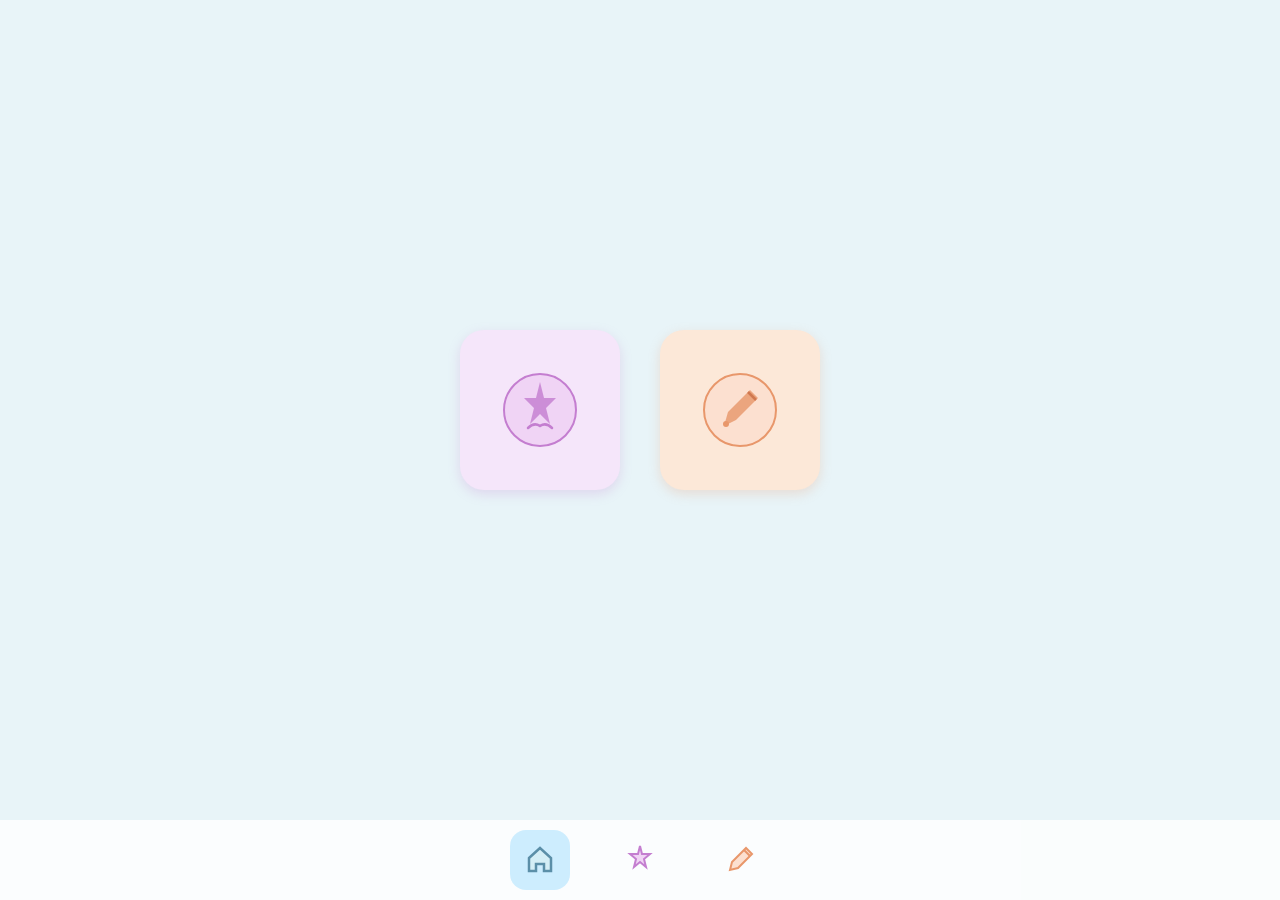
==== frontend/index.html @ 815e2b08 "Replace brush icon with paintbrush SVG" ====
<!DOCTYPE html>
<html lang="en">
<head>
    <meta charset="UTF-8">
    <meta name="viewport" content="width=device-width, initial-scale=1, maximum-scale=1, user-scalable=no, viewport-fit=cover">
    <meta name="apple-mobile-web-app-capable" content="yes">
    <meta name="apple-mobile-web-app-status-bar-style" content="black-translucent">
    <title>Mermaid Create &amp; Play</title>
    <link rel="stylesheet" href="css/style.css?v=3">
</head>
<body>
    <main id="app"></main>

    <nav id="nav-bar">
        <a href="#/home" class="nav-icon" data-view="home" aria-label="Home">
            <svg width="32" height="32" viewBox="0 0 32 32" fill="none" xmlns="http://www.w3.org/2000/svg">
                <path d="M5 14L16 4L27 14V27H20V20H12V27H5V14Z" stroke="#5b8fa8" stroke-width="2.5" fill="#d4eef6"/>
            </svg>
        </a>
        <a href="#/dressup" class="nav-icon" data-view="dressup" aria-label="Dress Up">
            <svg width="32" height="32" viewBox="0 0 32 32" fill="none" xmlns="http://www.w3.org/2000/svg">
                <path d="M16 2L18 10L26 10L20 15L22 23L16 18L10 23L12 15L6 10L14 10Z" stroke="#c47ed0" stroke-width="2" fill="#f0d4f5"/>
            </svg>
        </a>
        <a href="#/coloring" class="nav-icon" data-view="coloring" aria-label="Coloring">
            <svg width="32" height="32" viewBox="0 0 32 32" fill="none" xmlns="http://www.w3.org/2000/svg">
                <path d="M6 26L8 18L22 4L28 10L14 24L6 26Z" stroke="#e8976b" stroke-width="2" fill="#fce0d0"/>
                <path d="M20 6L26 12" stroke="#e8976b" stroke-width="2"/>
            </svg>
        </a>
    </nav>

    <script type="module" src="js/app.js?v=8"></script>
</body>
</html>
---- frontend/css/style.css ----
/* Reset */
* {
    margin: 0;
    padding: 0;
    box-sizing: border-box;
    -webkit-tap-highlight-color: transparent;
}

/* Full-screen iPad app foundation */
html, body {
    width: 100%;
    height: 100%;
    overflow: hidden;
    position: fixed;
    overscroll-behavior: none;
    touch-action: manipulation;
    font-family: -apple-system, sans-serif;
    background: #e8f4f8;
}

/* Main app container */
#app {
    width: 100%;
    height: calc(100% - 80px);
    overflow: hidden;
}

/* Navigation bar - bottom for child thumb reach */
#nav-bar {
    display: flex;
    justify-content: center;
    align-items: center;
    gap: 40px;
    padding: 10px;
    height: 80px;
    background: rgba(255, 255, 255, 0.8);
    position: fixed;
    bottom: 0;
    left: 0;
    right: 0;
}

/* Navigation icons - FOUN-01: 60pt minimum tap targets */
.nav-icon {
    width: 60px;
    height: 60px;
    min-width: 60px;
    min-height: 60px;
    display: flex;
    align-items: center;
    justify-content: center;
    border-radius: 16px;
    text-decoration: none;
    touch-action: manipulation;
    transition: background 0.15s ease;
}

.nav-icon.active {
    background: rgba(100, 200, 255, 0.3);
}

/* SVG interaction regions */
[data-region] {
    cursor: pointer;
    touch-action: manipulation;
}

[data-region]:active {
    opacity: 0.8;
}

/* Sparkle animation */
.sparkle {
    animation: sparkle-fade 0.6s ease-out forwards;
    pointer-events: none;
}

@keyframes sparkle-fade {
    0% {
        opacity: 1;
        transform: scale(0);
    }
    50% {
        opacity: 1;
        transform: scale(1.2);
    }
    100% {
        opacity: 0;
        transform: scale(0.5) translateY(-10px);
    }
}

/* Home screen activity buttons */
.home-grid {
    display: flex;
    justify-content: center;
    align-items: center;
    gap: 40px;
    height: 100%;
}

.activity-btn {
    min-width: 120px;
    min-height: 120px;
    width: 160px;
    height: 160px;
    display: flex;
    align-items: center;
    justify-content: center;
    border-radius: 24px;
    text-decoration: none;
    touch-action: manipulation;
    transition: transform 0.15s ease, box-shadow 0.15s ease;
}

.activity-btn:active {
    transform: scale(0.95);
}

.activity-btn--dressup {
    background: #f5e6fa;
    box-shadow: 0 4px 12px rgba(196, 126, 208, 0.25);
}

.activity-btn--coloring {
    background: #fce8d8;
    box-shadow: 0 4px 12px rgba(232, 151, 107, 0.25);
}

/* Dress-up view */
.dressup-view {
    display: flex;
    flex-direction: column;
    height: 100%;
}

.mermaid-container {
    flex: 1;
    overflow: hidden;
    display: flex;
    justify-content: center;
    align-items: center;
    padding: 8px;
}

.mermaid-container svg {
    max-width: 100%;
    max-height: 100%;
}

/* Selection panel */
.selection-panel {
    flex-shrink: 0;
    background: rgba(255, 255, 255, 0.9);
    border-top: 1px solid rgba(0, 0, 0, 0.1);
}

.category-tabs {
    display: flex;
    justify-content: center;
    gap: 8px;
    padding: 4px 8px;
}

.cat-tab,
.undo-btn {
    width: 60px;
    height: 60px;
    min-width: 60px;
    min-height: 60px;
    border: 2px solid transparent;
    border-radius: 14px;
    background: rgba(200, 220, 240, 0.3);
    display: flex;
    align-items: center;
    justify-content: center;
    touch-action: manipulation;
    cursor: pointer;
}

.cat-tab.active {
    border-color: #5b8fa8;
    background: rgba(100, 200, 255, 0.2);
}

.undo-btn {
    margin-left: auto;
}

.undo-btn.disabled {
    opacity: 0.35;
    pointer-events: none;
}

.options-row {
    display: flex;
    gap: 8px;
    padding: 8px;
    overflow-x: auto;
    -webkit-overflow-scrolling: touch;
    justify-content: center;
}

.option-btn {
    width: 64px;
    height: 64px;
    min-width: 64px;
    min-height: 64px;
    border: 2px solid transparent;
    border-radius: 14px;
    background: rgba(200, 220, 240, 0.2);
    display: flex;
    align-items: center;
    justify-content: center;
    touch-action: manipulation;
    cursor: pointer;
}

.option-btn.selected {
    border-color: #c47ed0;
    background: rgba(196, 126, 208, 0.15);
}

.option-btn svg {
    width: 48px;
    height: 48px;
    max-width: 48px;
    max-height: 48px;
}

/* Color swatches */
.color-swatch {
    width: 52px;
    height: 52px;
    min-width: 52px;
    min-height: 52px;
    border-radius: 50%;
    border: 3px solid white;
    box-shadow: 0 1px 3px rgba(0, 0, 0, 0.2);
    cursor: pointer;
    touch-action: manipulation;
}

/* Celebration sparkle animation */
.sparkle.celebration {
    animation: celebration-sparkle 1s ease-out forwards;
    pointer-events: none;
}

@keyframes celebration-sparkle {
    0% {
        opacity: 1;
        transform: scale(0);
    }
    30% {
        opacity: 1;
        transform: scale(1.5);
    }
    100% {
        opacity: 0;
        transform: scale(0.3) translateY(-30px);
    }
}

/* Coloring gallery */
.coloring-gallery {
    display: grid;
    grid-template-columns: repeat(2, 1fr);
    gap: 16px;
    padding: 16px;
    height: 100%;
    align-content: center;
}

.gallery-thumb {
    aspect-ratio: 3 / 4;
    border: 3px solid #ddd;
    border-radius: 16px;
    background: white;
    padding: 8px;
    cursor: pointer;
    touch-action: manipulation;
    min-height: 120px;
}

.gallery-thumb:active {
    transform: scale(0.95);
    border-color: #5b8fa8;
}

.gallery-thumb img {
    width: 100%;
    height: 100%;
    object-fit: contain;
}

/* Coloring view */
.coloring-view {
    display: flex;
    flex-direction: column;
    height: 100%;
}

.coloring-page-container {
    flex: 1;
    overflow: hidden;
    display: flex;
    justify-content: center;
    align-items: center;
    padding: 8px;
    position: relative;
}

#coloring-canvas {
    position: absolute;
    top: 50%;
    left: 50%;
    transform: translate(-50%, -50%);
    max-width: calc(100% - 32px);
    max-height: calc(100% - 32px);
    touch-action: manipulation;
}

.coloring-svg-overlay {
    position: absolute;
    top: 50%;
    left: 50%;
    transform: translate(-50%, -50%);
    max-width: calc(100% - 32px);
    max-height: calc(100% - 32px);
    pointer-events: none;
    /* Without width/height attrs, SVG needs explicit sizing.
       aspect-ratio ensures it scales proportionally like the canvas. */
    aspect-ratio: 1;
    width: 100%;
    height: auto;
}

/* Coloring panel */
.coloring-panel {
    flex-shrink: 0;
    background: rgba(255, 255, 255, 0.9);
    border-top: 1px solid rgba(0, 0, 0, 0.1);
}

.coloring-toolbar {
    display: flex;
    gap: 8px;
    padding: 4px 8px;
    justify-content: space-between;
}

.back-btn,
.tool-btn {
    width: 60px;
    height: 60px;
    min-width: 60px;
    min-height: 60px;
    border: 2px solid transparent;
    border-radius: 14px;
    background: rgba(200, 220, 240, 0.3);
    display: flex;
    align-items: center;
    justify-content: center;
    touch-action: manipulation;
    cursor: pointer;
}

.tool-btn.selected {
    border-color: #5b8fa8;
    background: rgba(100, 200, 255, 0.2);
}

/* Coloring color swatch selected state */
.color-swatch.selected {
    border-color: #5b8fa8;
    box-shadow: 0 0 0 2px #5b8fa8;
}

/* Loading state */
.loading {
    display: flex;
    justify-content: center;
    align-items: center;
    height: 100%;
    font-size: 1.5rem;
    color: #7eb8c8;
}
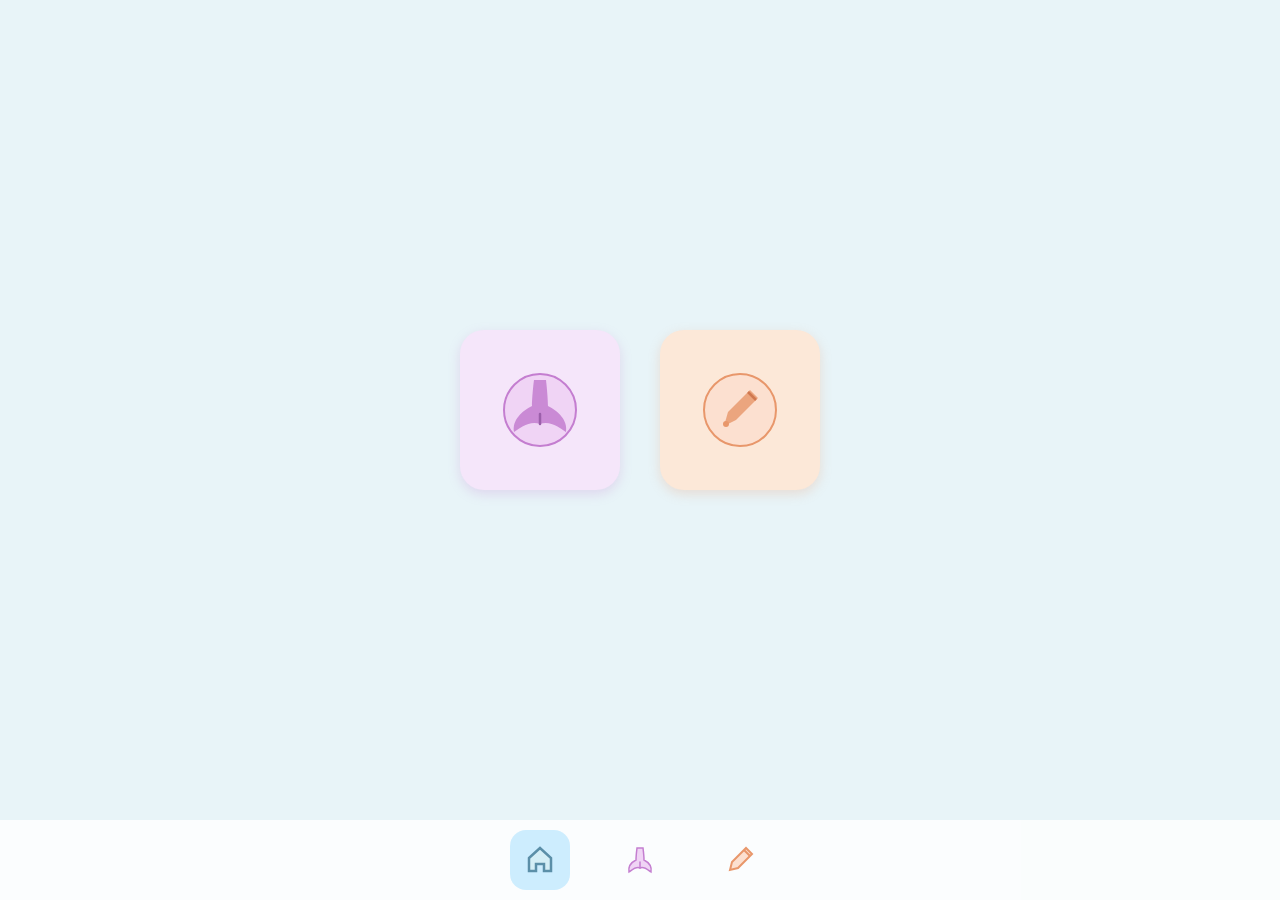
==== commit 24ec5714: "feat(M004): Dress-Up to Coloring Pipeline Completed slices: - S01: Dress-Up → Coloring Pipeline + Ha" ====
--- a/frontend/index.html
+++ b/frontend/index.html
@@ -19,7 +19,9 @@
         </a>
         <a href="#/dressup" class="nav-icon" data-view="dressup" aria-label="Dress Up">
             <svg width="32" height="32" viewBox="0 0 32 32" fill="none" xmlns="http://www.w3.org/2000/svg">
-                <path d="M16 2L18 10L26 10L20 15L22 23L16 18L10 23L12 15L6 10L14 10Z" stroke="#c47ed0" stroke-width="2" fill="#f0d4f5"/>
+                <!-- mermaid tail: narrow stem, bifurcated lobes -->
+                <path d="M13 4 C13 4 12 12 12 16 C8 18 4 22 5 28 C8 26 12 22 16 24 C20 22 24 26 27 28 C28 22 24 18 20 16 C20 12 19 4 19 4 Z" stroke="#c47ed0" stroke-width="1.5" fill="#f0d4f5"/>
+                <path d="M16 18 L16 24" stroke="#c47ed0" stroke-width="1.5" stroke-linecap="round" fill="none"/>
             </svg>
         </a>
         <a href="#/coloring" class="nav-icon" data-view="coloring" aria-label="Coloring">
@@ -30,6 +32,6 @@
         </a>
     </nav>
 
-    <script type="module" src="js/app.js?v=8"></script>
+    <script type="module" src="js/app.js?v=14"></script>
 </body>
 </html>
--- a/frontend/css/style.css
+++ b/frontend/css/style.css
@@ -38,6 +38,7 @@
     bottom: 0;
     left: 0;
     right: 0;
+    z-index: 5;
 }
 
 /* Navigation icons - FOUN-01: 60pt minimum tap targets */
@@ -132,6 +133,8 @@
     display: flex;
     flex-direction: column;
     height: 100%;
+    position: relative;
+    z-index: 10;
 }
 
 .mermaid-container {
@@ -153,6 +156,74 @@
     flex-shrink: 0;
     background: rgba(255, 255, 255, 0.9);
     border-top: 1px solid rgba(0, 0, 0, 0.1);
+    position: relative;
+    z-index: 20;
+    padding: 8px;
+}
+
+/* Character gallery -- 3x3 grid of mermaid buttons */
+.character-gallery {
+    display: grid;
+    grid-template-columns: repeat(3, 1fr);
+    gap: 8px;
+    padding: 0 8px 8px;
+    max-width: 280px;
+    margin: 0 auto;
+}
+
+.char-btn {
+    width: 100%;
+    aspect-ratio: 1;
+    min-width: 60px;
+    min-height: 60px;
+    border: 3px solid #ddd;
+    border-radius: 14px;
+    background: rgba(200, 220, 240, 0.2);
+    display: flex;
+    align-items: center;
+    justify-content: center;
+    touch-action: manipulation;
+    cursor: pointer;
+}
+
+.char-btn.selected {
+    border-color: #c47ed0;
+    background: rgba(196, 126, 208, 0.15);
+}
+
+.char-btn:active {
+    transform: scale(0.93);
+}
+
+.char-btn img {
+    width: 100%;
+    height: 100%;
+    object-fit: contain;
+    pointer-events: none;
+}
+
+.char-num {
+    font-size: 1.2rem;
+    font-weight: 700;
+    color: #7eb8c8;
+    pointer-events: none;
+}
+
+/* Color row -- swatches + undo in one horizontal strip */
+.color-row {
+    display: flex;
+    align-items: center;
+    gap: 8px;
+    padding: 4px 8px;
+}
+
+.color-section {
+    display: flex;
+    gap: 6px;
+    overflow-x: auto;
+    -webkit-overflow-scrolling: touch;
+    flex: 1;
+    padding: 4px 0;
 }
 
 .category-tabs {
@@ -269,7 +340,11 @@
     gap: 16px;
     padding: 16px;
     height: 100%;
-    align-content: center;
+    overflow-y: auto;
+    overflow-x: hidden;
+    align-content: start;
+    -webkit-overflow-scrolling: touch;
+    box-sizing: border-box;
 }
 
 .gallery-thumb {
@@ -281,6 +356,8 @@
     cursor: pointer;
     touch-action: manipulation;
     min-height: 120px;
+    max-height: 260px;
+    overflow: hidden;
 }
 
 .gallery-thumb:active {
@@ -292,6 +369,7 @@
     width: 100%;
     height: 100%;
     object-fit: contain;
+    pointer-events: none;
 }
 
 /* Coloring view */
@@ -299,6 +377,8 @@
     display: flex;
     flex-direction: column;
     height: 100%;
+    position: relative;
+    z-index: 10;
 }
 
 .coloring-page-container {
@@ -341,6 +421,8 @@
     flex-shrink: 0;
     background: rgba(255, 255, 255, 0.9);
     border-top: 1px solid rgba(0, 0, 0, 0.1);
+    position: relative;
+    z-index: 20;
 }
 
 .coloring-toolbar {
@@ -377,6 +459,37 @@
     box-shadow: 0 0 0 2px #5b8fa8;
 }
 
+/* "Color This!" button in dress-up selection panel */
+.color-this-btn {
+    display: block;
+    width: calc(100% - 16px);
+    margin: 6px 8px 4px;
+    min-height: 60px;
+    padding: 10px 16px;
+    font-size: 1.2rem;
+    font-weight: 700;
+    letter-spacing: 0.01em;
+    color: #fff;
+    background: linear-gradient(135deg, #ff6b9d 0%, #ff8c42 100%);
+    border: none;
+    border-radius: 18px;
+    box-shadow: 0 4px 12px rgba(255, 107, 157, 0.35);
+    cursor: pointer;
+    touch-action: manipulation;
+    transition: transform 0.12s ease, box-shadow 0.12s ease;
+    -webkit-font-smoothing: antialiased;
+}
+
+.color-this-btn:hover {
+    transform: translateY(-1px);
+    box-shadow: 0 6px 16px rgba(255, 107, 157, 0.45);
+}
+
+.color-this-btn:active {
+    transform: scale(0.96);
+    box-shadow: 0 2px 8px rgba(255, 107, 157, 0.3);
+}
+
 /* Loading state */
 .loading {
     display: flex;
